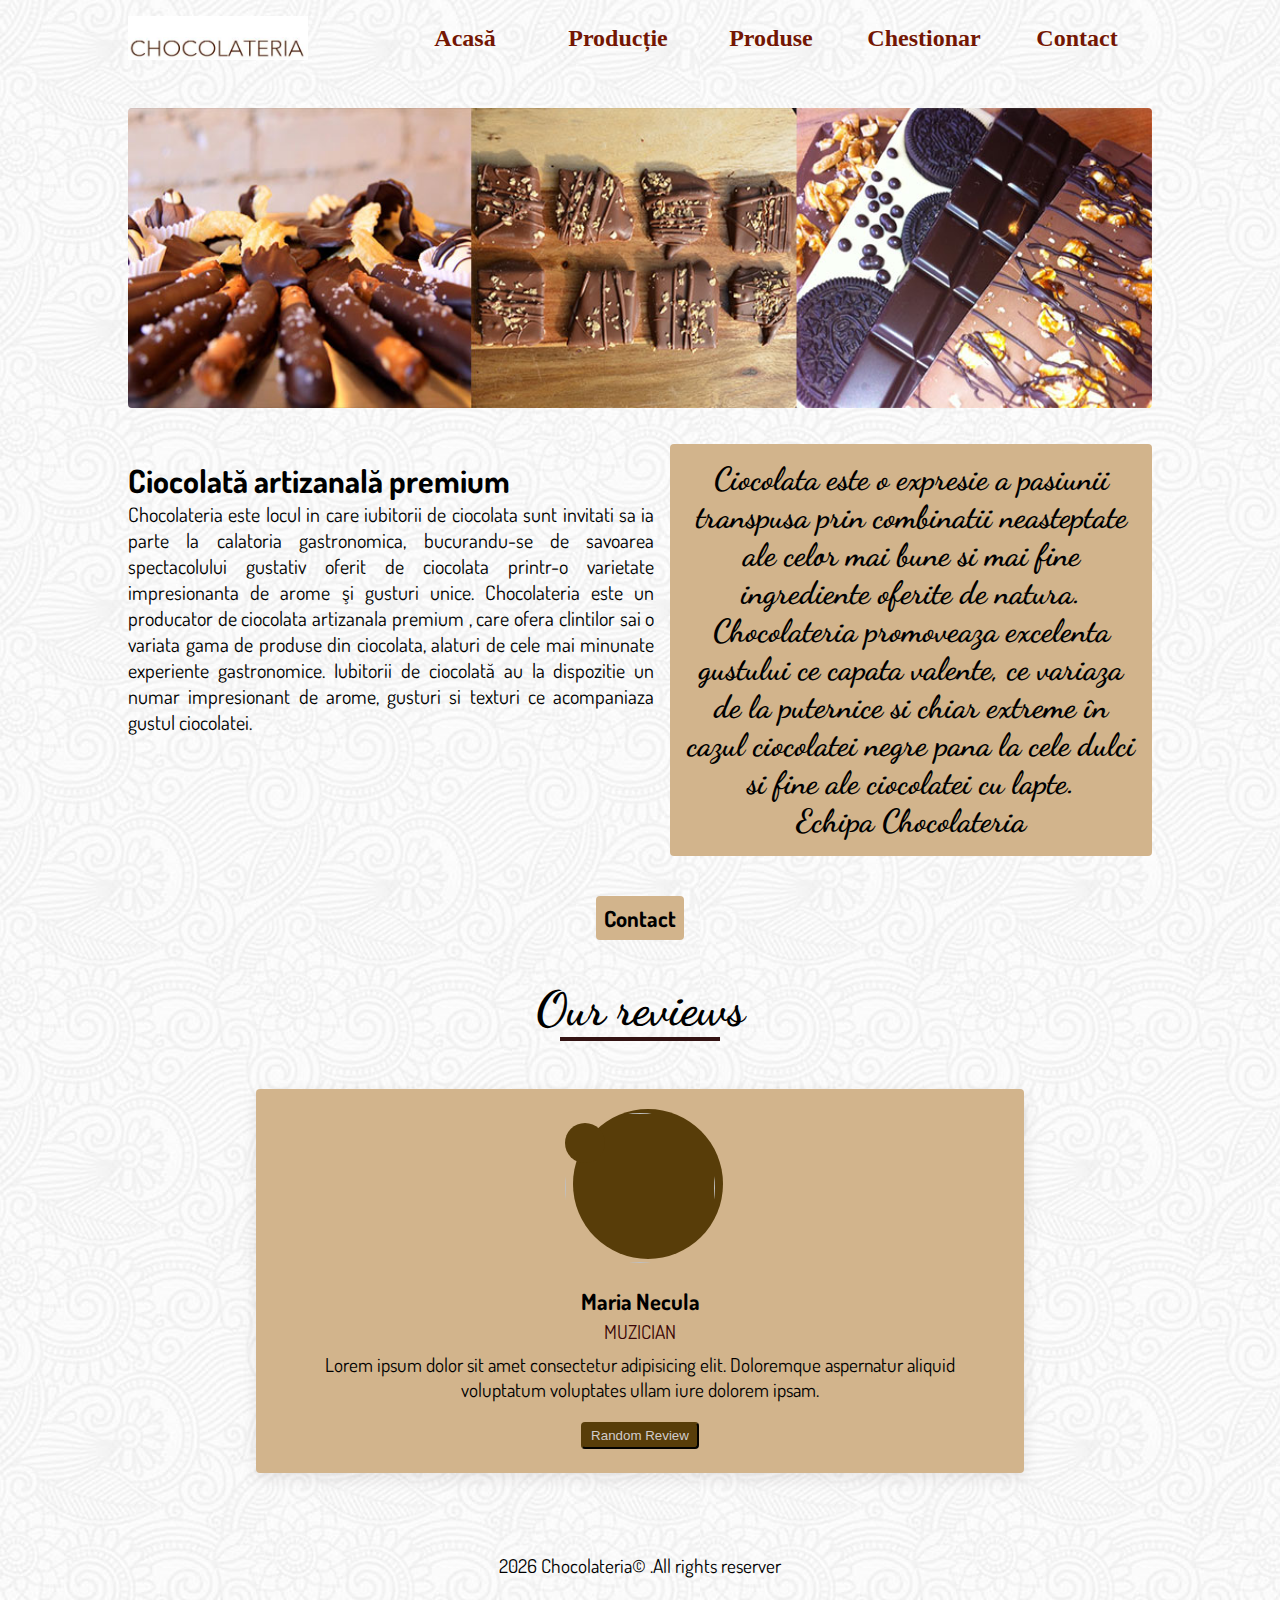
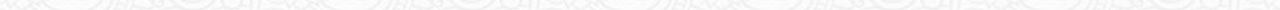
==== index.html @ 748a01fa "Chocolateria first commit" ====
<!DOCTYPE html>
<html lang="en" dir="ltr">
  <head>
    <meta charset="utf-8">
    <link rel="preconnect" href="https://fonts.gstatic.com">
<link href="https://fonts.googleapis.com/css2?family=Dancing+Script&family=Dosis&family=Montserrat&family=Sacramento&display=swap" rel="stylesheet">
    <link rel="stylesheet" href="styles.css" type="text/css">
    <link rel="stylesheet" href="https://cdnjs.cloudflare.com/ajax/libs/font-awesome/5.15.3/css/all.min.css" 
        integrity="sha512-iBBXm8fW90+nuLcSKlbmrPcLa0OT92xO1BIsZ+ywDWZCvqsWgccV3gFoRBv0z+8dLJgyAHIhR35VZc2oM/gI1w==" 
        crossorigin="anonymous" referrerpolicy="no-referrer" />
    <title>Acasa</title>
  </head>
  <body>

    <div class="navbar">
      <img class="logo" src="./imagini/logo.jpg" alt="Logo" width="180px">
      <nav>
        <ul>
          <li><a href="index.html">Acasă</a></li>
          <li><a href="productie.html">Producție</a></li>
          <li><a href="produse.html">Produse</a></li>
          <li><a href="chestionar.html">Chestionar</a></li>
          <li><a href="contact.html">Contact</a></li>
        </ul>
      </nav>
    </div>
    <div class="main-container">
      <div class="cover-img">
        <img class="cover" src="./imagini/cover.jpg" alt="Cover-photo" width="100%" height="300px">
      </div>

      <div class="home-description">
        <div class="home-description1">
          <h1>Ciocolată artizanală premium</h1>
          <p class="description">Chocolateria este locul in care iubitorii de ciocolata sunt invitati sa ia parte la calatoria gastronomica, bucurandu-se de savoarea spectacolului gustativ oferit de ciocolata printr-o varietate impresionanta  de arome şi gusturi unice.
          Chocolateria este un producator  de ciocolata artizanala premium , care ofera clintilor sai o variata gama de produse din ciocolata, alaturi de cele mai minunate experiente gastronomice.
          Iubitorii de ciocolată au la dispozitie un numar impresionant de arome, gusturi si texturi ce acompaniaza gustul ciocolatei.<p>
        </div>
        <div class="home-description2">
          <aside>
            <blockquote class="quote">
             Ciocolata este o expresie a pasiunii transpusa prin combinatii neasteptate ale celor mai bune si mai fine ingrediente oferite de natura. Chocolateria promoveaza excelenta gustului ce capata valente, ce variaza de la puternice si chiar extreme în cazul ciocolatei negre pana la cele dulci si fine ale ciocolatei cu lapte. <br> 
             Echipa Chocolateria
            </blockquote>
         </aside>
        </div>
      </div>
      <div class="contact-btn-container">
       <a class="contact-btn btn" href="./contact.html">Contact</a>
      </div>
      <div class="reviws-container">
        <!-- title -->
        <div class="title-container">
          <h2>Our reviews</h2>
          <div class="underline"></div>
        </div>
        <!-- review -->
        <article class="review">
          <div class="img-container">
            <img src="./imagini/person-1.jpeg" id="person-img" alt="">
          </div>
          <h4 id="author"></h4>
          <p id="job"></p>
          <p id="info"></p>
          <!-- previous and next buttons  -->
          <div class="button-container">
            <button class="prev-btn">
              <i class="fas fa-chevron-left"></i>
            </button>
            <button class="random-btn">Random review</button>
            <button class="next-btn">
              <i class="fas fa-chevron-right"></i>
            </button>
            
          </div>
        </article>
      </div>
      
    </div>
    <div class="footer">
      <p> <script>document.write(new Date().getFullYear())</script> Chocolateria&copy; .All rights reserver</p>
    </div>
    <!-- JavaScript -->
     <script src="./app.js"></script>
  </body>
</html>
---- styles.css ----
*{margin:0; padding:0; box-sizing: border-box;}
@import url("https://fonts.googleapis.com/css?family=Open+Sans|Roboto:400,700&display=swap");
:root {
  /* font-sizes */
  --small-font-size: 1.2rem;
  --medium-font-size: 1.4rem;
  --big-font-size: 2rem;
  

  /* colors */
  --title-color: #331212;
  --link-color: rgb(88, 61, 9);
  --light-text-color: rgb(209, 204, 204);
  --primary-background: tan;
  --radius: 10px;
  
  --transition: all 0.3s linear;
  --spacing: 0.1rem;
  --radius: 0.25rem;
  --light-shadow: 0 5px 15px rgba(49, 26, 26, 0.1);
  --dark-shadow: 0 5px 15px rgba(56, 29, 29, 0.2);
}


body{
  font-family: 'Dosis', sans-serif;
  background-image: url('./imagini/background1.jpg');
  background-image: linear-gradient(0.);
}

.main-container {
  max-width: 80%;
  margin: 0 auto;
}

/* navbar */
.navbar{
  max-width: 80%;
  margin: 1rem auto;
  display: flex;
  flex-direction: row;
  justify-content: space-between;
  align-items: center;
} 

nav ul{
  list-style-type: none;
}
nav a{
  text-decoration: none;
}
nav li{
  display: inline-block;
}
nav a:link, nav a:visited{
  width:150px;
  display: block;
  text-align: center;
  padding: 0px;
  font-size: 1.5rem;
  font-weight: bold;
  color: #741603;
  font-family: ComicSansMS;
}
nav a:hover{
  background-color: #741603;
  color: white;
}


/* home */
.cover{
  margin-top: 2rem;
  border-radius: var(--radius)
}
.cover:hover{
  opacity: 0.8;
  
}
.home-description {
  margin-top: 2rem;
  display: flex;
  /* flex-direction: row; */
  justify-content: space-around;
}
.home-description1{
  padding: 1rem 0 ;
}
.description{
  font-size: var(--medium-font-size);
  padding-right: 1rem;
  text-align: justify;
  /* max-width: 70%;  */
  font-size: 20px;
}
.quote{
  background-color: var(--primary-background);
  text-align: center;
  font-size: var(--big-font-size);
  font-weight: bold;
  font-family: 'Dancing Script', cursive;
  padding: 1rem;
  border-radius: var(--radius)
}
.contact-btn-container{
  text-align: center;
  margin-top: 3rem;
}
.contact-btn{
  background-color: var(--primary-background);
  color: black;
  font-size: var(--medium-font-size);
  text-decoration: none;
  font-weight: bold;
  text-align: center;
  border-radius: var(--radius);
  padding: .5rem;
}
.contact-btn:hover{
  background-color: rgb(39, 21, 20);
  color: antiquewhite;
}

/* review section */
.reviews-container {
  width: 40vw;
  max-width: 70vw;
}

.underline {
  height: 0.25rem;
  width: 10rem;
  background: #331212;
  margin-left: auto;
  margin-right: auto;
}

.review {
  background: var(--primary-background);
  padding: 1.5rem 2rem;
  border-radius: var(--radius);
  box-shadow: var(--light-shadow);
  transition: var(--transition);
  text-align: center;
  margin: 0 auto;
  width: 60vw;
}
.review:hover {
  box-shadow: var(--dark-shadow);
}
.img-container {
  position: relative;
  width: 150px;
  height: 150px;
  border-radius: 50%;
  margin: 0 auto;
  margin-bottom: 1.5rem;
}
#person-img {
  width: 100%;
  display: block;
  height: 100%;
  object-fit: cover;
  border-radius: 50%;
  position: relative;
}
.img-container::after {
  font-family: "Font Awesome 5 Free";
  font-weight: 900;
  content: "\f10e";
  position: absolute;
  top: 0;
  left: 0;
  width: 2.5rem;
  height: 2.5rem;
  display: grid;
  place-items: center;
  border-radius: 50%;
  transform: translateY(25%);
  background: var(--link-color);
  color: var(--light-text-color);
}
.img-container::before {
  content: "";
  width: 100%;
  height: 100%;
  background: var(--link-color);
  position: absolute;
  top: -0.25rem;
  right: -0.5rem;
  border-radius: 50%;
}
#author {
  margin-bottom: 0.25rem;
  font-size: var(--medium-font-size);
}
#job {
  margin-bottom: 0.5rem;
  text-transform: uppercase;
  color: #3b0606;
  font-size: var(--small-font-size);
}
#info {
  margin: 0 auto;
  max-width: 90%;
  margin-bottom: 0.75rem;
  font-size: var(--small-font-size);
}
.prev-btn,
.next-btn {
  color: var(--link-color);
  font-size: 1.25rem;
  background: transparent;
  border-color: transparent;
  margin: 0 0.5rem;
  transition: var(--transition);
  cursor: pointer;
}
.prev-btn:hover,
.next-btn:hover {
  transform: scale(1.2);
}
.random-btn {
  margin-top: 0.5rem;
  background: var(--link-color);
  color: var(--light-text-color);
  padding: 0.25rem 0.5rem;
  text-transform: capitalize;
  border-radius: var(--radius);
  transition: var(--transition);
  border-color: var(--link-color);
  cursor: pointer;
}
.random-btn:hover {
  background: var(--light-text-color);
  color:  var(--clr-primary-5) ;
}


@media (max-width: 1000px){
  .home-description{
    flex-direction: column;
  }
  }

/* productie */

.title-container {
  margin: 3rem 0;
  text-align: center;
  font-family: Dancing Script, sans-serif;
  font-size: var(--big-font-size);
}
.title-container h1{
  color: var(--title-color);
}

.process-list-container ul {
  list-style-type: none;
  padding: 2rem 0;
}
.process-list-container a {
  text-decoration: none;
  color: var(--link-color);
  font-weight: bolder;
  font-size: var(--medium-font-size);
}

.process-details-container h2 {
  font-size: var(--medium-font-size);
  color: var(--title-color);
  margin-top: 1.5rem;
}
.step-container{
  display: flex;
  margin-top: .5rem;
}
.step-container p{
  font-size: var(--medium-font-size);
}

.step-img {
  margin-right: 1rem;
  width: 280px;
  height: 200px;
  border-radius: var(--radius)
}

.video-container {
  margin-top: 2rem;
  text-align: center;
}
.video{
  width: 300px;
  height: auto;
}

/* produse */

.product-img{
  width: 300px;
  height: 200px;
   border-radius: var(--radius)
}

.products-container{
  margin-top: 3rem;
  text-align: center;
  font-size: var(--medium-font-size);
}

.products-container h2{
  color: var(--title-color);
  color: #741603;
}
.products-img-container {
  display: flex;
  justify-content: space-evenly;
  margin-top: 1rem;
}

/* chestionar */
.form-container{
  background: url(./imagini/chocolate_wallpaper.jpg) no-repeat center center fixed;
  display: flex;
  justify-content: center;
}


.form{
min-width: 50%;
  max-width: 50%;
  font-weight: bold;
  background-color: var(--primary-background);
  font-size: var(--medium-font-size);
  padding: 2rem;
  
}
.form input{
  font-size: var(--medium-font-size);
  margin-bottom: 1rem;
}
.form legend{
  margin: 1rem 0;
  font-size: var(--big-font-size);
  color: #331212;
}
.form #textarea{
  resize: none;
  width: 50%;
  height: 15%;
  font-size: var(--small-font-size);
}
.submit-btn-container {
  text-align: center;
}
.submit-btn {
  background-color: var(--primary-background);
  color: black;
  font-size: var(--medium-font-size);
  font-weight: bold;
  text-align: center;
  border-radius: 5px;
  padding: .5rem;
}
.contact-btn{
  background-color: var(--primary-background);
  color: black;
  font-size: var(--medium-font-size);
  text-decoration: none;

}
.submit-btn:hover{
  background-color: rgb(39, 21, 20);
  color: antiquewhite;
  /* opacity: 0.8; */
}
/* contact */

.contact-img {
  width: 45%;
  height: auto;
}
.contact-details{
 display: flex;
 gap: 5rem;
  font-size: var(--medium-font-size);
}

.contact-details a{
  text-decoration: none;
  color: #331212;
  font-weight: bold;
  
}

.moto h2{
  font-weight: bold;
  font-size: 3rem;
  font-family: 'Sacramento', cursive; 
  margin-top: 2rem;
}


/* footer */
.footer {
  text-align: center;
  /* margin-top: 6rem 0; */
  padding: 5rem 0 2rem 0 ;
  font-size: var(--small-font-size);
}
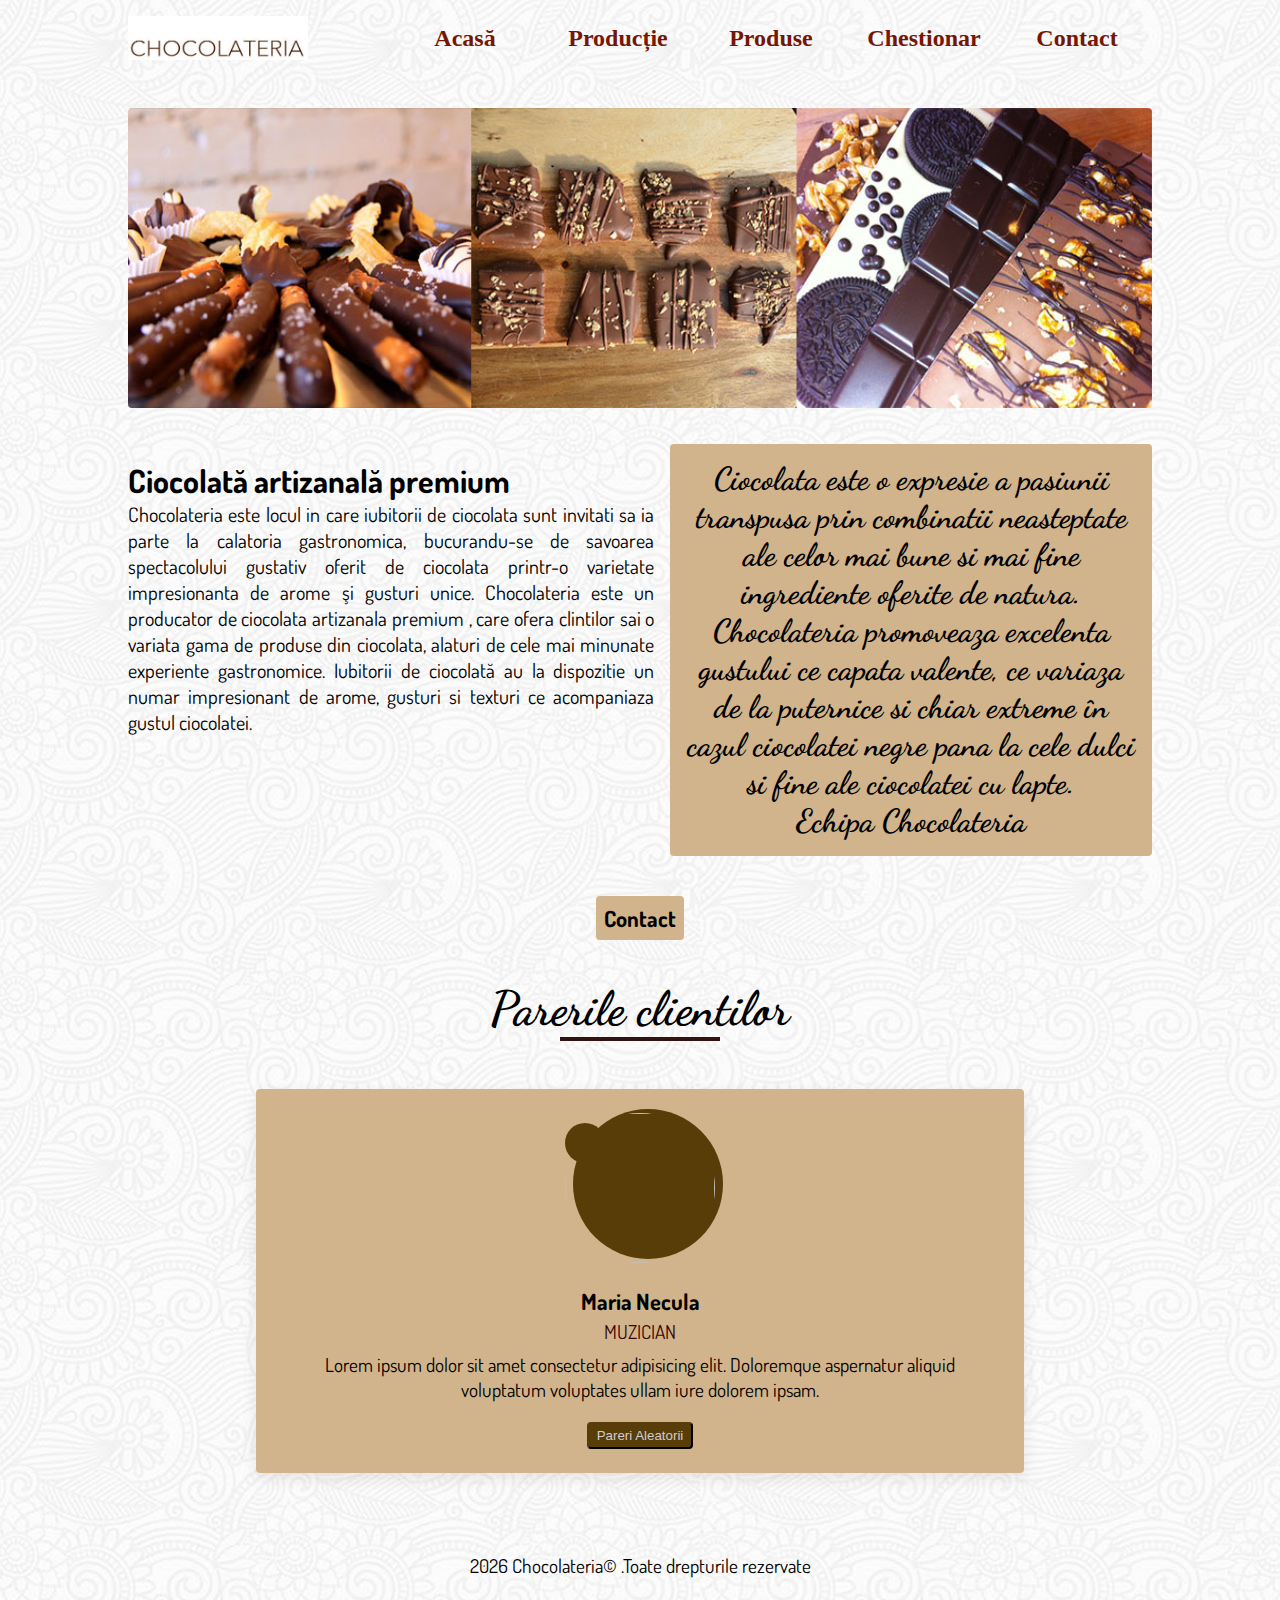
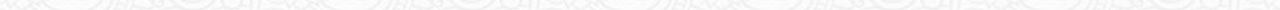
==== commit bd9edc3d: "added link in readme file" ====
--- a/index.html
+++ b/index.html
@@ -51,7 +51,7 @@
       <div class="reviws-container">
         <!-- title -->
         <div class="title-container">
-          <h2>Our reviews</h2>
+          <h2>Parerile clientilor</h2>
           <div class="underline"></div>
         </div>
         <!-- review -->
@@ -67,7 +67,7 @@
             <button class="prev-btn">
               <i class="fas fa-chevron-left"></i>
             </button>
-            <button class="random-btn">Random review</button>
+            <button class="random-btn">Pareri aleatorii</button>
             <button class="next-btn">
               <i class="fas fa-chevron-right"></i>
             </button>
@@ -78,7 +78,7 @@
       
     </div>
     <div class="footer">
-      <p> <script>document.write(new Date().getFullYear())</script> Chocolateria&copy; .All rights reserver</p>
+      <p> <script>document.write(new Date().getFullYear())</script> Chocolateria&copy; .Toate drepturile rezervate</p>
     </div>
     <!-- JavaScript -->
      <script src="./app.js"></script>
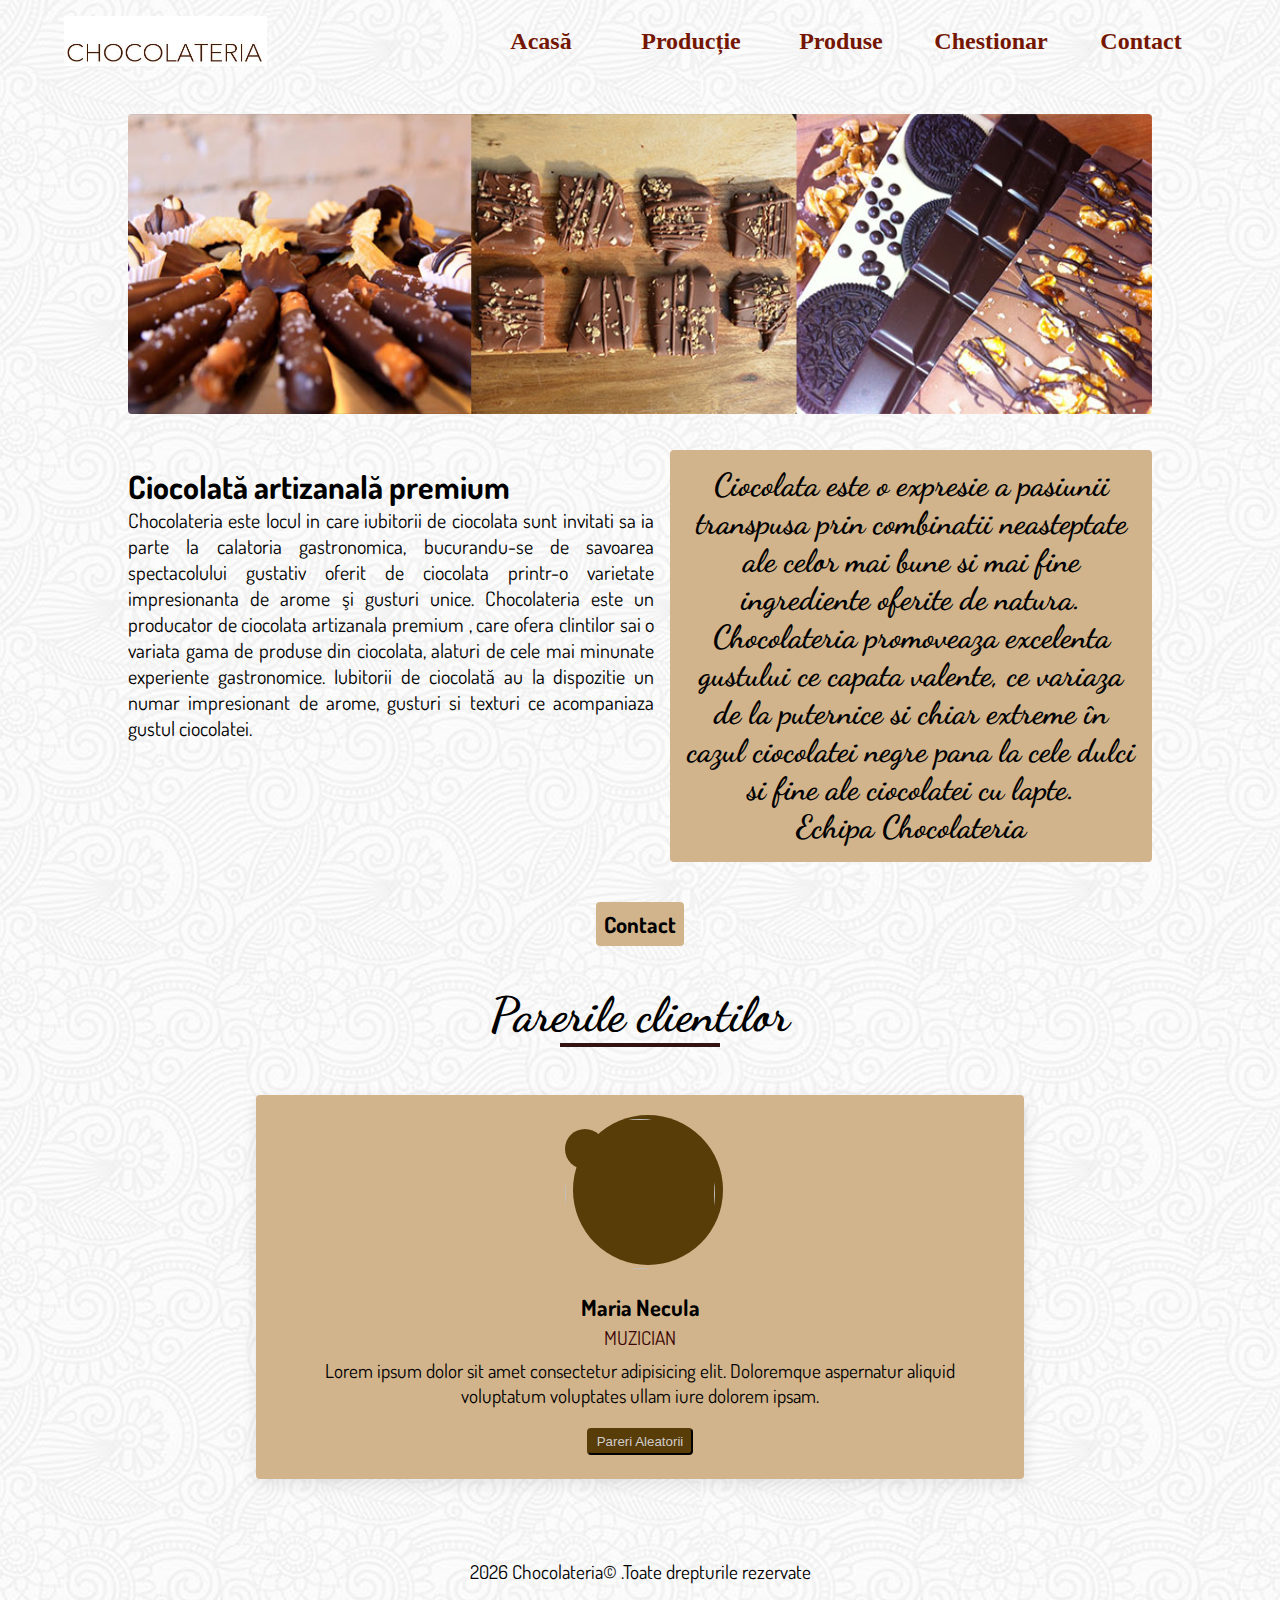
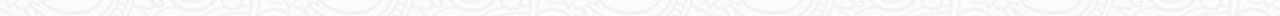
==== commit 614227e7: "modified the navbar" ====
--- a/index.html
+++ b/index.html
@@ -1,52 +1,88 @@
 <!DOCTYPE html>
 <html lang="en" dir="ltr">
   <head>
-    <meta charset="utf-8">
-    <link rel="preconnect" href="https://fonts.gstatic.com">
-<link href="https://fonts.googleapis.com/css2?family=Dancing+Script&family=Dosis&family=Montserrat&family=Sacramento&display=swap" rel="stylesheet">
-    <link rel="stylesheet" href="styles.css" type="text/css">
-    <link rel="stylesheet" href="https://cdnjs.cloudflare.com/ajax/libs/font-awesome/5.15.3/css/all.min.css" 
-        integrity="sha512-iBBXm8fW90+nuLcSKlbmrPcLa0OT92xO1BIsZ+ywDWZCvqsWgccV3gFoRBv0z+8dLJgyAHIhR35VZc2oM/gI1w==" 
-        crossorigin="anonymous" referrerpolicy="no-referrer" />
+    <meta charset="utf-8" />
+    <link rel="preconnect" href="https://fonts.gstatic.com" />
+    <link
+      href="https://fonts.googleapis.com/css2?family=Dancing+Script&family=Dosis&family=Montserrat&family=Sacramento&display=swap"
+      rel="stylesheet"
+    />
+    <link rel="stylesheet" href="styles.css" type="text/css" />
+    <link
+      rel="stylesheet"
+      href="https://cdnjs.cloudflare.com/ajax/libs/font-awesome/5.15.3/css/all.min.css"
+      integrity="sha512-iBBXm8fW90+nuLcSKlbmrPcLa0OT92xO1BIsZ+ywDWZCvqsWgccV3gFoRBv0z+8dLJgyAHIhR35VZc2oM/gI1w=="
+      crossorigin="anonymous"
+      referrerpolicy="no-referrer"
+    />
     <title>Acasa</title>
   </head>
   <body>
+    <nav id="nav">
+      <div class="nav-center">
+        <!-- nav header  -->
+        <div class="nav-header">
+          <img src="./imagini/logo.jpg" alt="logo" class="logo" />
+          <button class="nav-toggle">
+            <i class="fas fa-bars"></i>
+          </button>
+        </div>
+        <!-- links -->
+        <div class="links-container">
+          <ul class="links">
+            <li><a href="index.html" class="nav-link">Acasă</a></li>
+            <li><a href="productie.html" class="nav-link">Producție</a></li>
+            <li><a href="produse.html" class="nav-link">Produse</a></li>
+            <li><a href="chestionar.html" class="nav-link">Chestionar</a></li>
+            <li><a href="contact.html" class="nav-link">Contact</a></li>
+          </ul>
+        </div>
+      </div>
+    </nav>
 
-    <div class="navbar">
-      <img class="logo" src="./imagini/logo.jpg" alt="Logo" width="180px">
-      <nav>
-        <ul>
-          <li><a href="index.html">Acasă</a></li>
-          <li><a href="productie.html">Producție</a></li>
-          <li><a href="produse.html">Produse</a></li>
-          <li><a href="chestionar.html">Chestionar</a></li>
-          <li><a href="contact.html">Contact</a></li>
-        </ul>
-      </nav>
-    </div>
     <div class="main-container">
       <div class="cover-img">
-        <img class="cover" src="./imagini/cover.jpg" alt="Cover-photo" width="100%" height="300px">
+        <img
+          class="cover"
+          src="./imagini/cover.jpg"
+          alt="Cover-photo"
+          width="100%"
+          height="300px"
+        />
       </div>
 
       <div class="home-description">
         <div class="home-description1">
           <h1>Ciocolată artizanală premium</h1>
-          <p class="description">Chocolateria este locul in care iubitorii de ciocolata sunt invitati sa ia parte la calatoria gastronomica, bucurandu-se de savoarea spectacolului gustativ oferit de ciocolata printr-o varietate impresionanta  de arome şi gusturi unice.
-          Chocolateria este un producator  de ciocolata artizanala premium , care ofera clintilor sai o variata gama de produse din ciocolata, alaturi de cele mai minunate experiente gastronomice.
-          Iubitorii de ciocolată au la dispozitie un numar impresionant de arome, gusturi si texturi ce acompaniaza gustul ciocolatei.<p>
+          <p class="description">
+            Chocolateria este locul in care iubitorii de ciocolata sunt invitati
+            sa ia parte la calatoria gastronomica, bucurandu-se de savoarea
+            spectacolului gustativ oferit de ciocolata printr-o varietate
+            impresionanta de arome şi gusturi unice. Chocolateria este un
+            producator de ciocolata artizanala premium , care ofera clintilor
+            sai o variata gama de produse din ciocolata, alaturi de cele mai
+            minunate experiente gastronomice. Iubitorii de ciocolată au la
+            dispozitie un numar impresionant de arome, gusturi si texturi ce
+            acompaniaza gustul ciocolatei.
+          </p>
         </div>
+
         <div class="home-description2">
           <aside>
             <blockquote class="quote">
-             Ciocolata este o expresie a pasiunii transpusa prin combinatii neasteptate ale celor mai bune si mai fine ingrediente oferite de natura. Chocolateria promoveaza excelenta gustului ce capata valente, ce variaza de la puternice si chiar extreme în cazul ciocolatei negre pana la cele dulci si fine ale ciocolatei cu lapte. <br> 
-             Echipa Chocolateria
+              Ciocolata este o expresie a pasiunii transpusa prin combinatii
+              neasteptate ale celor mai bune si mai fine ingrediente oferite de
+              natura. Chocolateria promoveaza excelenta gustului ce capata
+              valente, ce variaza de la puternice si chiar extreme în cazul
+              ciocolatei negre pana la cele dulci si fine ale ciocolatei cu
+              lapte. <br />
+              Echipa Chocolateria
             </blockquote>
-         </aside>
+          </aside>
         </div>
       </div>
       <div class="contact-btn-container">
-       <a class="contact-btn btn" href="./contact.html">Contact</a>
+        <a class="contact-btn btn" href="./contact.html">Contact</a>
       </div>
       <div class="reviws-container">
         <!-- title -->
@@ -57,7 +93,7 @@
         <!-- review -->
         <article class="review">
           <div class="img-container">
-            <img src="./imagini/person-1.jpeg" id="person-img" alt="">
+            <img src="./imagini/person-1.jpeg" id="person-img" alt="" />
           </div>
           <h4 id="author"></h4>
           <p id="job"></p>
@@ -71,16 +107,19 @@
             <button class="next-btn">
               <i class="fas fa-chevron-right"></i>
             </button>
-            
           </div>
         </article>
       </div>
-      
     </div>
     <div class="footer">
-      <p> <script>document.write(new Date().getFullYear())</script> Chocolateria&copy; .Toate drepturile rezervate</p>
+      <p>
+        <script>
+          document.write(new Date().getFullYear());
+        </script>
+        Chocolateria&copy; .Toate drepturile rezervate
+      </p>
     </div>
     <!-- JavaScript -->
-     <script src="./app.js"></script>
+    <script src="./app.js"></script>
   </body>
 </html>
--- a/styles.css
+++ b/styles.css
@@ -1,11 +1,14 @@
-*{margin:0; padding:0; box-sizing: border-box;}
+* {
+  margin: 0;
+  padding: 0;
+  box-sizing: border-box;
+}
 @import url("https://fonts.googleapis.com/css?family=Open+Sans|Roboto:400,700&display=swap");
 :root {
   /* font-sizes */
   --small-font-size: 1.2rem;
   --medium-font-size: 1.4rem;
   --big-font-size: 2rem;
-  
 
   /* colors */
   --title-color: #331212;
@@ -13,7 +16,7 @@
   --light-text-color: rgb(209, 204, 204);
   --primary-background: tan;
   --radius: 10px;
-  
+
   --transition: all 0.3s linear;
   --spacing: 0.1rem;
   --radius: 0.25rem;
@@ -21,61 +24,120 @@
   --dark-shadow: 0 5px 15px rgba(56, 29, 29, 0.2);
 }
 
-
-body{
-  font-family: 'Dosis', sans-serif;
-  background-image: url('./imagini/background1.jpg');
-  background-image: linear-gradient(0.);
+body {
+  font-family: "Dosis", sans-serif;
+  background-image: url("./imagini/background1.jpg");
+  background-image: linear-gradient(0);
 }
 
 .main-container {
   max-width: 80%;
   margin: 0 auto;
-}
-
+  min-height: 74vh;
+}
+a {
+  text-decoration: none;
+  color: #741603;
+}
+ul {
+  list-style-type: none;
+}
 /* navbar */
-.navbar{
-  max-width: 80%;
-  margin: 1rem auto;
-  display: flex;
-  flex-direction: row;
+
+nav {
+  background: var(--clr-white);
+  padding: 1rem 1.5rem;
+  z-index: 10;
+}
+.nav-header {
+  display: flex;
+  align-items: center;
   justify-content: space-between;
-  align-items: center;
-} 
-
-nav ul{
-  list-style-type: none;
-}
-nav a{
-  text-decoration: none;
-}
-nav li{
-  display: inline-block;
-}
-nav a:link, nav a:visited{
-  width:150px;
+}
+.nav-toggle {
+  font-size: 1.5rem;
+  color: var(--clr-grey-1);
+  background: transparent;
+  border-color: transparent;
+  transition: var(--transition);
+  cursor: pointer;
+}
+.nav-toggle:hover {
+  color: var(--clr-secondary);
+}
+.logo {
+  height: 50px;
+}
+.links-container {
+  height: 0;
+  overflow: hidden;
+  transition: var(--transition);
+}
+.show-links {
+  height: 200px;
+}
+.links a {
+  font-size: 1.6rem;
+  color: #741603;
   display: block;
-  text-align: center;
-  padding: 0px;
-  font-size: 1.5rem;
-  font-weight: bold;
-  color: #741603;
-  font-family: ComicSansMS;
-}
-nav a:hover{
+  /* transition: ease-in-out 1s; */
+  font-weight: bold;
+  padding: 0.75rem 0;
+}
+.links a:hover {
   background-color: #741603;
   color: white;
-}
-
+  border-radius: 5px;
+}
+@media screen and (min-width: 1150px) {
+  nav {
+    background: transparent;
+  }
+  .nav-center {
+    width: 90vw;
+    max-width: 1170px;
+    margin: 0 auto;
+    display: flex;
+    align-items: center;
+    justify-content: space-between;
+  }
+  .nav-header {
+    padding: 0;
+  }
+  .nav-toggle {
+    display: none;
+  }
+  .links-container {
+    height: auto !important;
+  }
+  .links {
+    display: flex;
+    flex-wrap: wrap;
+    margin: 0 auto;
+  }
+  .links a {
+    width: 150px;
+    display: block;
+    text-align: center;
+    padding: 0px;
+    font-size: 1.5rem;
+    font-weight: bold;
+    color: #741603;
+    font-family: ComicSansMS;
+  }
+  .links a:hover {
+    background-color: #741603;
+    color: white;
+  }
+}
 
 /* home */
-.cover{
+.cover {
   margin-top: 2rem;
-  border-radius: var(--radius)
-}
-.cover:hover{
+  border-radius: var(--radius);
+}
+.cover:hover {
   opacity: 0.8;
-  
 }
 .home-description {
   margin-top: 2rem;
@@ -83,30 +145,30 @@
   /* flex-direction: row; */
   justify-content: space-around;
 }
-.home-description1{
-  padding: 1rem 0 ;
-}
-.description{
+.home-description1 {
+  padding: 1rem 0;
+}
+.description {
   font-size: var(--medium-font-size);
   padding-right: 1rem;
   text-align: justify;
   /* max-width: 70%;  */
   font-size: 20px;
 }
-.quote{
+.quote {
   background-color: var(--primary-background);
   text-align: center;
   font-size: var(--big-font-size);
   font-weight: bold;
-  font-family: 'Dancing Script', cursive;
+  font-family: "Dancing Script", cursive;
   padding: 1rem;
-  border-radius: var(--radius)
-}
-.contact-btn-container{
+  border-radius: var(--radius);
+}
+.contact-btn-container {
   text-align: center;
   margin-top: 3rem;
 }
-.contact-btn{
+.contact-btn {
   background-color: var(--primary-background);
   color: black;
   font-size: var(--medium-font-size);
@@ -114,9 +176,9 @@
   font-weight: bold;
   text-align: center;
   border-radius: var(--radius);
-  padding: .5rem;
-}
-.contact-btn:hover{
+  padding: 0.5rem;
+}
+.contact-btn:hover {
   background-color: rgb(39, 21, 20);
   color: antiquewhite;
 }
@@ -233,15 +295,17 @@
 }
 .random-btn:hover {
   background: var(--light-text-color);
-  color:  var(--clr-primary-5) ;
-}
-
-
-@media (max-width: 1000px){
-  .home-description{
+  color: var(--clr-primary-5);
+}
+
+@media (max-width: 1000px) {
+  .cover {
+    display: none;
+  }
+  .home-description {
     flex-direction: column;
   }
-  }
+}
 
 /* productie */
 
@@ -251,7 +315,7 @@
   font-family: Dancing Script, sans-serif;
   font-size: var(--big-font-size);
 }
-.title-container h1{
+.title-container h1 {
   color: var(--title-color);
 }
 
@@ -271,11 +335,11 @@
   color: var(--title-color);
   margin-top: 1.5rem;
 }
-.step-container{
-  display: flex;
-  margin-top: .5rem;
-}
-.step-container p{
+.step-container {
+  display: flex;
+  margin-top: 0.5rem;
+}
+.step-container p {
   font-size: var(--medium-font-size);
 }
 
@@ -283,33 +347,36 @@
   margin-right: 1rem;
   width: 280px;
   height: 200px;
-  border-radius: var(--radius)
+  border-radius: var(--radius);
 }
 
 .video-container {
   margin-top: 2rem;
   text-align: center;
 }
-.video{
+.video {
   width: 300px;
   height: auto;
 }
 
 /* produse */
 
-.product-img{
+.product-img {
   width: 300px;
+  min-width: 300px;
   height: 200px;
-   border-radius: var(--radius)
-}
-
-.products-container{
-  margin-top: 3rem;
-  text-align: center;
-  font-size: var(--medium-font-size);
-}
-
-.products-container h2{
+  border-radius: var(--radius);
+  padding: 0 1rem;
+}
+
+.products-container {
+  max-width: 80%;
+  margin: 3rem auto;
+  text-align: center;
+  font-size: var(--medium-font-size);
+}
+
+.products-container h2 {
   color: var(--title-color);
   color: #741603;
 }
@@ -320,34 +387,39 @@
 }
 
 /* chestionar */
-.form-container{
-  background: url(./imagini/chocolate_wallpaper.jpg) no-repeat center center fixed;
+.form-container {
+  background: url(./imagini/chocolate_wallpaper.jpg) no-repeat center center
+    fixed;
+  -webkit-background-size: cover;
+  -moz-background-size: cover;
+  -o-background-size: cover;
+  background-size: cover;
+  height: 100%;
   display: flex;
   justify-content: center;
 }
 
-
-.form{
-min-width: 50%;
+.form {
+  min-width: 50%;
   max-width: 50%;
   font-weight: bold;
   background-color: var(--primary-background);
   font-size: var(--medium-font-size);
   padding: 2rem;
-  
-}
-.form input{
+}
+.form input {
   font-size: var(--medium-font-size);
   margin-bottom: 1rem;
 }
-.form legend{
+.form legend {
   margin: 1rem 0;
   font-size: var(--big-font-size);
   color: #331212;
 }
-.form #textarea{
+.form #textarea {
   resize: none;
   width: 50%;
+  max-width: 300px;
   height: 15%;
   font-size: var(--small-font-size);
 }
@@ -361,51 +433,54 @@
   font-weight: bold;
   text-align: center;
   border-radius: 5px;
-  padding: .5rem;
-}
-.contact-btn{
+  padding: 0.5rem;
+}
+.contact-btn {
   background-color: var(--primary-background);
   color: black;
   font-size: var(--medium-font-size);
   text-decoration: none;
-
-}
-.submit-btn:hover{
+}
+.submit-btn:hover {
   background-color: rgb(39, 21, 20);
   color: antiquewhite;
   /* opacity: 0.8; */
 }
+
+@media screen and (max-width: 700px) {
+  .form-container {
+    background-image: none;
+  }
+}
 /* contact */
 
 .contact-img {
   width: 45%;
   height: auto;
 }
-.contact-details{
- display: flex;
- gap: 5rem;
-  font-size: var(--medium-font-size);
-}
-
-.contact-details a{
+.contact-details {
+  display: flex;
+  gap: 5rem;
+  font-size: var(--medium-font-size);
+}
+
+.contact-details a {
   text-decoration: none;
   color: #331212;
   font-weight: bold;
-  
-}
-
-.moto h2{
+}
+
+.moto h2 {
   font-weight: bold;
   font-size: 3rem;
-  font-family: 'Sacramento', cursive; 
+  font-family: "Sacramento", cursive;
   margin-top: 2rem;
 }
-
 
 /* footer */
 .footer {
   text-align: center;
   /* margin-top: 6rem 0; */
-  padding: 5rem 0 2rem 0 ;
+  padding: 5rem 0 2rem 0;
   font-size: var(--small-font-size);
 }
